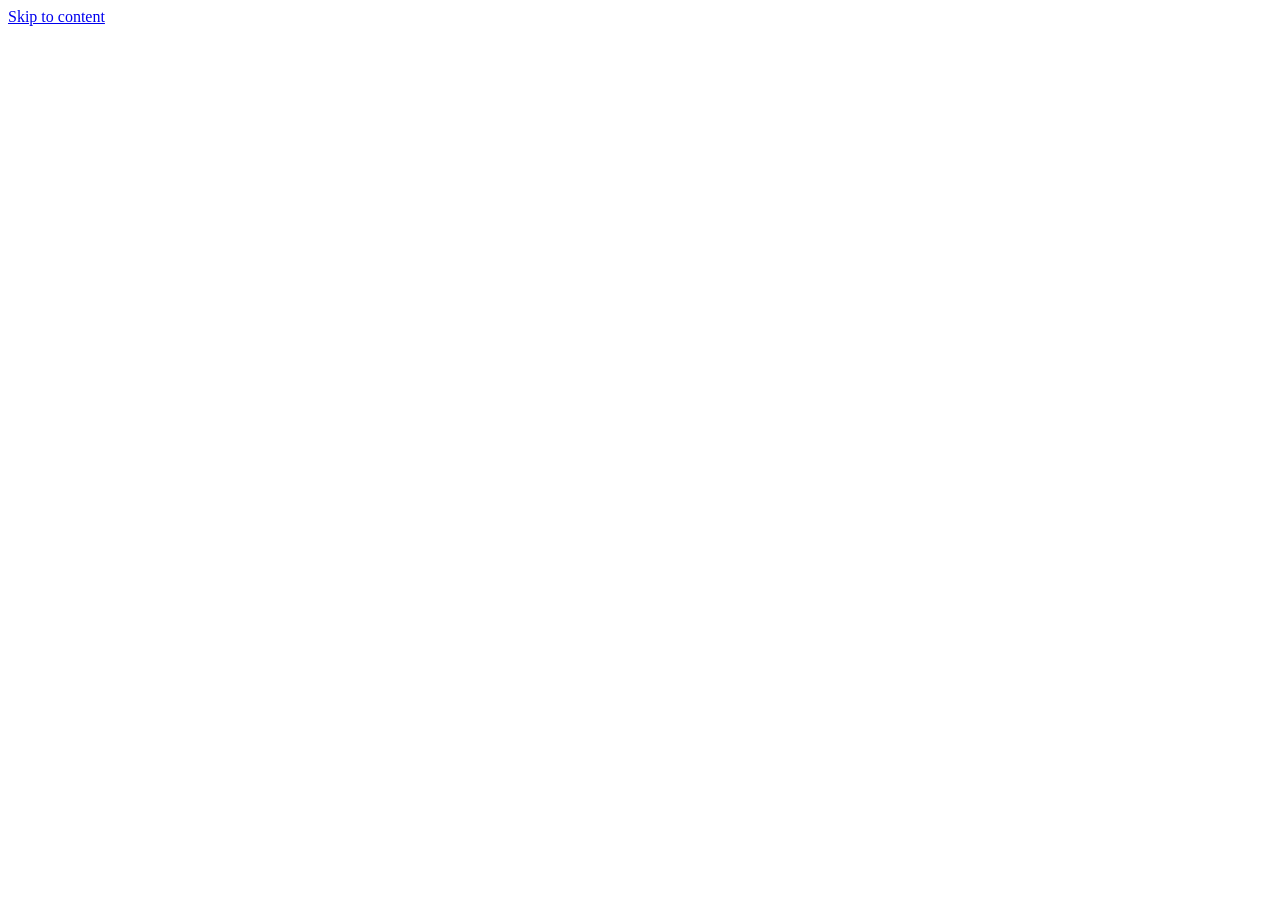
==== index.html @ 77f5f476 "Add files via upload" ====
<!doctype html>
<html lang="en">
<head>
<meta charset="utf-8">
<meta name="viewport" content="width=device-width, initial-scale=1">
<title>Your Name, Researcher and Policy Analyst</title>
<meta name="description" content="Early-career political science researcher and policy analyst in international security, counterterrorism and international institutional cooperation.">
<meta property="og:title" content="Your Name, Researcher and Policy Analyst">
<meta property="og:description" content="Early-career political science researcher and policy analyst in international security, counterterrorism and international institutional cooperation.">
<meta property="og:type" content="website">
<link rel="stylesheet" href="css/styles.css">
<link rel="icon" href="data:image/svg+xml,%3Csvg xmlns='http://www.w3.org/2000/svg' viewBox='0 0 10 10'%3E%3Crect width='10' height='10'/%3E%3C/svg%3E">
</head>
<body data-page="home">
<a class="skip" href="#main">Skip to content</a>
<header id="site-header"></header>
<main id="main"><noscript><p class="wrap">This site needs JavaScript enabled to display its content.</p></noscript></main>
<footer id="site-footer"></footer>
<script src="js/app.js"></script>
</body>
</html>
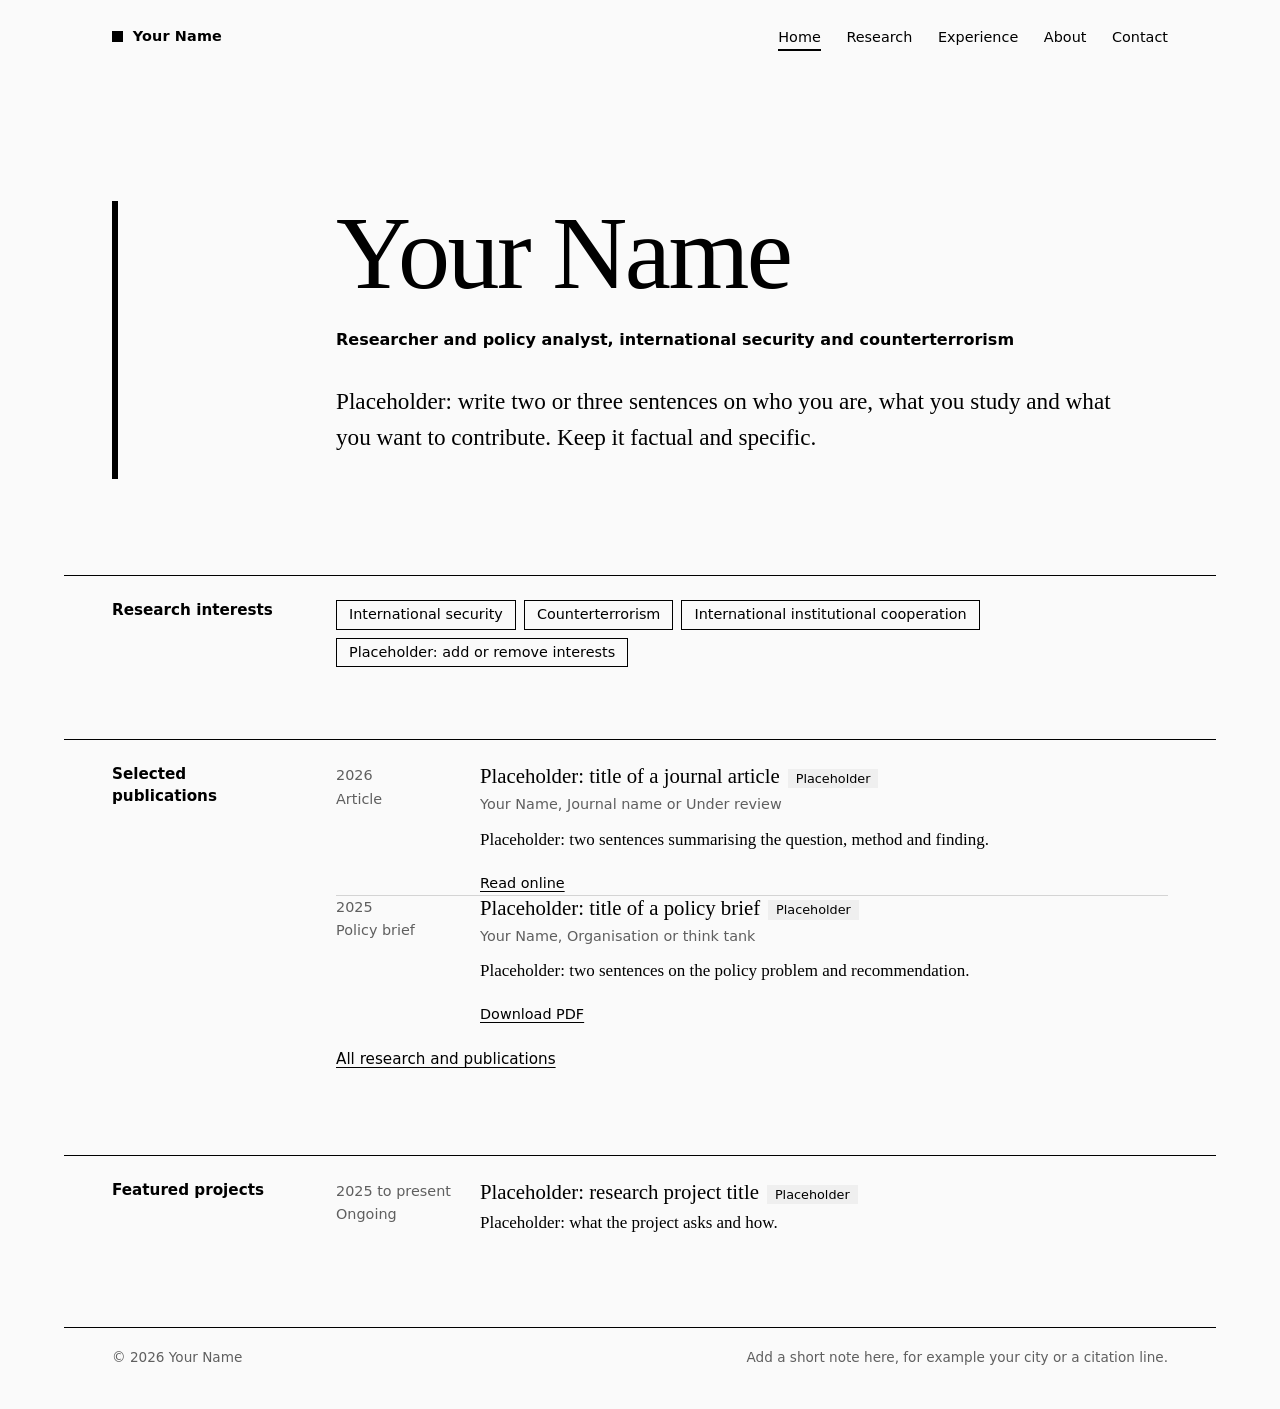
==== commit 58ab491e: "Add files via upload" ====
--- a/index.html
+++ b/index.html
@@ -8,7 +8,7 @@
 <meta property="og:title" content="Your Name, Researcher and Policy Analyst">
 <meta property="og:description" content="Early-career political science researcher and policy analyst in international security, counterterrorism and international institutional cooperation.">
 <meta property="og:type" content="website">
-<link rel="stylesheet" href="css/styles.css">
+<link rel="stylesheet" href="styles.css">
 <link rel="icon" href="data:image/svg+xml,%3Csvg xmlns='http://www.w3.org/2000/svg' viewBox='0 0 10 10'%3E%3Crect width='10' height='10'/%3E%3C/svg%3E">
 </head>
 <body data-page="home">
@@ -16,6 +16,6 @@
 <header id="site-header"></header>
 <main id="main"><noscript><p class="wrap">This site needs JavaScript enabled to display its content.</p></noscript></main>
 <footer id="site-footer"></footer>
-<script src="js/app.js"></script>
+<script src="app.js"></script>
 </body>
 </html>
--- a/styles.css
+++ b/styles.css
@@ -0,0 +1,76 @@
+/* Design tokens: change colours and type here only. */
+:root{
+  --ink:#000; --paper:#fafafa; --grey:#5f5f5f; --rule:#d4d4d4; --wash:#efefef;
+  --serif:Charter,"Iowan Old Style","Palatino Linotype",Georgia,serif;
+  --sans:system-ui,-apple-system,"Segoe UI",Helvetica,Arial,sans-serif;
+  --gutter:clamp(1.25rem,4vw,3rem); --side:11rem; --max:72rem;
+}
+*{box-sizing:border-box}
+html{font-size:100%;scroll-behavior:smooth}
+body{margin:0;background:var(--paper);color:var(--ink);font:1.0625rem/1.7 var(--serif);-webkit-font-smoothing:antialiased}
+a{color:inherit;text-decoration-thickness:1px;text-underline-offset:.2em}
+a:hover{text-decoration-thickness:2px}
+:focus-visible{outline:3px solid var(--ink);outline-offset:3px;background:var(--paper)}
+.skip{position:absolute;left:-999px;top:0;background:var(--ink);color:var(--paper);padding:.6rem 1rem;z-index:9}
+.skip:focus{left:0}
+.wrap{max-width:var(--max);margin:0 auto;padding:0 var(--gutter)}
+h1,h2,h3{font-weight:400;line-height:1.15;margin:0}
+p{margin:0 0 1em;max-width:62ch}
+ul{list-style:none;margin:0;padding:0}
+
+/* Header */
+.bar{display:flex;justify-content:space-between;align-items:baseline;gap:1rem 2rem;flex-wrap:wrap;padding-top:1.5rem;padding-bottom:1.5rem;font-family:var(--sans);font-size:.9rem}
+.brand{font-weight:600;text-decoration:none;display:inline-flex;align-items:center;gap:.6rem;letter-spacing:.01em}
+.brand::before{content:"";width:.7rem;height:.7rem;background:var(--ink)}
+nav ul{display:flex;gap:.4rem 1.6rem;flex-wrap:wrap}
+nav a{text-decoration:none;padding:.25rem 0;border-bottom:2px solid transparent}
+nav a:hover{border-color:var(--grey)}
+nav a[aria-current=page]{border-color:var(--ink)}
+
+/* Hero: the one distinctive moment, a tall black rule and a very large name */
+.hero{padding-top:clamp(3rem,10vw,8rem);padding-bottom:clamp(3rem,8vw,6rem);display:grid;grid-template-columns:var(--side) 1fr;gap:0 var(--gutter)}
+.hero .rule{background:var(--ink);width:6px;justify-self:start;min-height:100%}
+.hero h1{font-size:clamp(2.6rem,8.5vw,6.5rem);letter-spacing:-.025em;line-height:1;margin-bottom:1.5rem}
+.hero .role{font:600 1rem/1.4 var(--sans);margin-bottom:2rem}
+.hero .lede{font-size:clamp(1.15rem,2.2vw,1.45rem);line-height:1.55;max-width:34em}
+.page-head{padding-top:clamp(2.5rem,7vw,5rem);padding-bottom:clamp(1.5rem,4vw,3rem);display:grid;grid-template-columns:var(--side) 1fr;gap:0 var(--gutter)}
+.page-head h1{font-size:clamp(2.2rem,6vw,4.2rem);letter-spacing:-.02em;grid-column:2}
+.page-head p{grid-column:2;margin-top:1.2rem;color:var(--grey)}
+
+/* Sections: label in left margin, content in right column */
+.sec{display:grid;grid-template-columns:var(--side) 1fr;gap:1rem var(--gutter);border-top:1px solid var(--ink);padding-top:1.5rem;padding-bottom:clamp(2.5rem,6vw,4.5rem)}
+.sec>h2{font:600 .95rem/1.4 var(--sans)}
+.sec>h2 a{font-weight:400}
+.sec-body{min-width:0}
+.tags{display:flex;flex-wrap:wrap;gap:.5rem}
+.tags li{border:1px solid var(--ink);padding:.15rem .75rem;font:.9rem/1.6 var(--sans)}
+.list li{padding:0}
+.item{display:grid;grid-template-columns:7.5rem 1fr;gap:.25rem 1.5rem;padding:1.4rem 0;border-bottom:1px solid var(--rule)}
+.item:first-child{padding-top:0}
+.item:last-child{border-bottom:0}
+.when{font:.9rem/1.6 var(--sans);color:var(--grey)}
+.item h3{font-size:1.3rem;margin-bottom:.3rem}
+.sub{font:.9rem/1.6 var(--sans);color:var(--grey);margin-bottom:.6rem}
+.links{font:.9rem/1.6 var(--sans);display:flex;gap:1.2rem;flex-wrap:wrap;margin:0}
+.flag{display:inline-block;font:.8rem/1.4 var(--sans);background:var(--wash);padding:.05rem .5rem;margin-left:.5rem;vertical-align:middle}
+.sub-h{font:600 .95rem/1.4 var(--sans);margin:2rem 0 .8rem}
+.sub-h:first-child{margin-top:0}
+.dl dt{font:600 .95rem var(--sans);margin-top:1.4rem}
+.dl dt:first-child{margin-top:0}
+.dl dd{margin:0}
+.big-link{font-size:clamp(1.4rem,4vw,2.4rem);font-family:var(--serif);word-break:break-word}
+.note{font:.95rem/1.6 var(--sans);color:var(--grey)}
+.more{font:.95rem var(--sans);margin-top:1.5rem}
+
+/* Footer */
+footer .wrap{border-top:1px solid var(--ink);padding-top:1.2rem;padding-bottom:2.5rem;font:.85rem/1.6 var(--sans);color:var(--grey);display:flex;justify-content:space-between;gap:1rem;flex-wrap:wrap}
+
+@media (max-width:760px){
+  :root{--side:0}
+  .hero,.page-head,.sec{grid-template-columns:1fr}
+  .hero .rule{width:100%;height:6px;min-height:0;margin-bottom:2rem}
+  .page-head h1,.page-head p{grid-column:1}
+  .item{grid-template-columns:1fr}
+}
+@media (prefers-reduced-motion:reduce){html{scroll-behavior:auto}}
+@media print{.skip,nav{display:none}body{background:#fff}}
